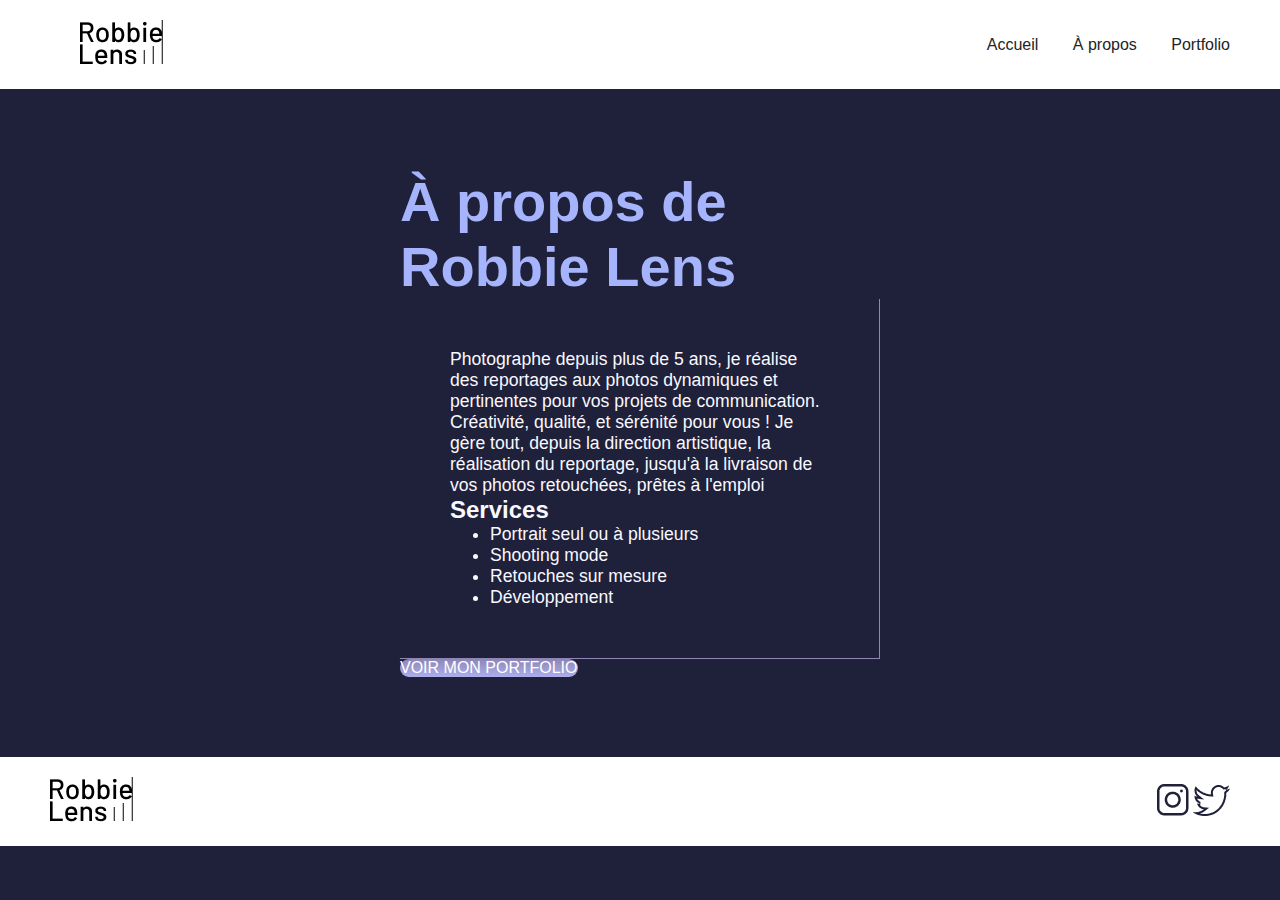
==== a-propos.html @ ce2e547f "grid, flex, apropos, accueil, portfolio" ====
<!DOCTYPE html>
<html lang="fr">

<head>
    <meta charset="utf-8">
    <link rel="stylesheet" href="style.css">
    <title>À propos - Robbie Lens Photographie</title>
</head>

<body>
    <header>
        <div class="header">
            <nav>
                
                <a href="index.html" class="lien-icone">
                    <img src="images/logo.png" alt="logo de Robbie Lens">
                </a>
                <div class="menu">
                    <a href="index.html">Accueil</a>
                    <a href="a-propos.html">À propos</a>
                    <a href="portfolio.html">Portfolio</a>
                </div>
            </nav>  
        </div>
    </header> 
   
    
    <main class="apropos-main">
        <section>
            <h1> À propos de Robbie Lens </h1>
            <div class="apropos">
                <p class="details-apropos"> Photographe depuis plus de 5 ans, 
                    je réalise des reportages aux photos dynamiques 
                    et pertinentes pour vos projets de communication. 
                    Créativité, qualité, et sérénité pour vous ! 
                    Je gère tout, depuis la direction artistique, 
                    la réalisation du reportage, jusqu'à la livraison de vos 
                    photos retouchées, prêtes à l'emploi
                </p>
            
                <h2>Services</h2>
                
                <ul>
                    <li>Portrait seul ou à plusieurs</li>
                    <li>Shooting mode</li>
                    <li>Retouches sur mesure</li>
                    <li>Développement</li>
                </ul>
            </div>
            <div>
                <a href="portfolio.html" class="cta">VOIR MON PORTFOLIO</a>
            </div>
        </section>
        
        
        
    </main>
    
    <footer>
        <div class="footer">
            <a href="index.html">
                <img src="images/logo.png" alt="logo de Robbie Lens">
            </a>
            <div>
                <a href="https://www.instagram.com/" target="_blank" class="lien-icone"> 
                    <img src="images/instagram.png" alt="Instagram">
                </a>
                <a href="https://twitter.com/" target="_blank" class="lien-icone"> 
                    <img src="images/twitter.png" alt="Twitter">
                </a>
            </div>
            
    
        </div>
    </footer>
    
   
   
   
</body>

</html>
---- style.css ----
* {
    margin: 0;
}

body {
    font-family: 'Manrope', sans-serif;
    font-size: 1em;
    background-color: #1F2039;
}
  
a{
    color: #242424;
    text-decoration: none;
}
h1{
    font-size: 3.5em;
    font-family: 'Montserrat', sans-serif;
    color: #A5B4FC;
}
h2{
    color: #f9f8ff;
}
p, li{
    font-size: 1.1em;
    color: #F9F8FF;
}
.important{
    color: #A5B4FC;
    font-style: normal;
}
header{
    position: sticky;
    top: 0px;
}
header, footer{
    padding: 20px 50px;
    background-color: white;
}
.header, .footer, .projet{
    background-color: white;
    color:#242424
}
.cta{
    display: inline-block;
    font-family: 'Montserrat', sans-serif;
    color: white;
    background: linear-gradient(#8e86b5, #acaeed);
    border-radius: 50px;
}
.apropos{
    padding:50px;
    border-bottom: solid 1px;
    border-right: solid 1px;
    border-color: #8e86b5;
}
a:hover{
    text-decoration: underline;
}
.cta:hover{
    text-decoration: none;
    background: linear-gradient(#696484, #8788BA);
}
.lien-icone:hover{
    opacity: 0.5;
}
section{
    padding: 80px;
}
.apropos-main{
    width: 50%;
    margin:auto;
}
apropos h2{
    margin-top: 20px;
}
nav, .footer{
    display:flex;
    flex-direction: row;
    justify-content: space-between;
    align-items: center;
}
nav a{
    margin-left: 30px;
}
.section-accueil{
    display:flex;
    flex-direction: row;
    width: 50%;
    align-items: center;
    margin:auto;
    padding:80px;
}
.grille-photo{
    display: flex;
    flex-direction: row;
    flex-wrap: wrap; 
    justify-content: center;
    margin-bottom: 15px;
    gap: 15px; 
}
.grille-photo img{
    width: 30%;
}

.projet h2{
    color: black;
    text-align: center;
    margin-bottom: 80px;
}

.portfolio-section-photos {
    background-color: white;
}
  
.portfolio-section-photos h2 {
    color: #242424;
    margin-bottom: 80px;
}
  
.grid-paysages img,
.grid-portraits img {
    width: 100%;
    height: 100%;
    /* Même si vous ne connaissez pas cette propriété, vous en aurez besoin pour permettre aux images de respecter les dimensions de la grid CSS */
    object-fit: cover;
}
.grid-paysages{
    display: grid;
    grid-template-columns: 1fr 1fr 1fr;
    grid-template-rows: 300px 300px 300px;
    gap:15px;
}
.grid-portraits{
    display: grid;
    grid-template-columns: 1fr 1fr 1fr;
    grid-template-rows: 300px 300px ;
    gap:15px;
}
.portfolio-section-photos h2{
    margin-top: 50px;
}
.conteneur-photo{
    position: relative;
}

.black-square{
    display: flex;
    position: absolute;
    top: 0;
    bottom: 0;
    right: 0;
    left: 0;
    align-items:center;
    justify-content:center;
    color :white;
    background-color: rgba(0,0,0,0.7);
    display: none;
}
.conteneur-photo:hover .black-square{
    display: flex;
}
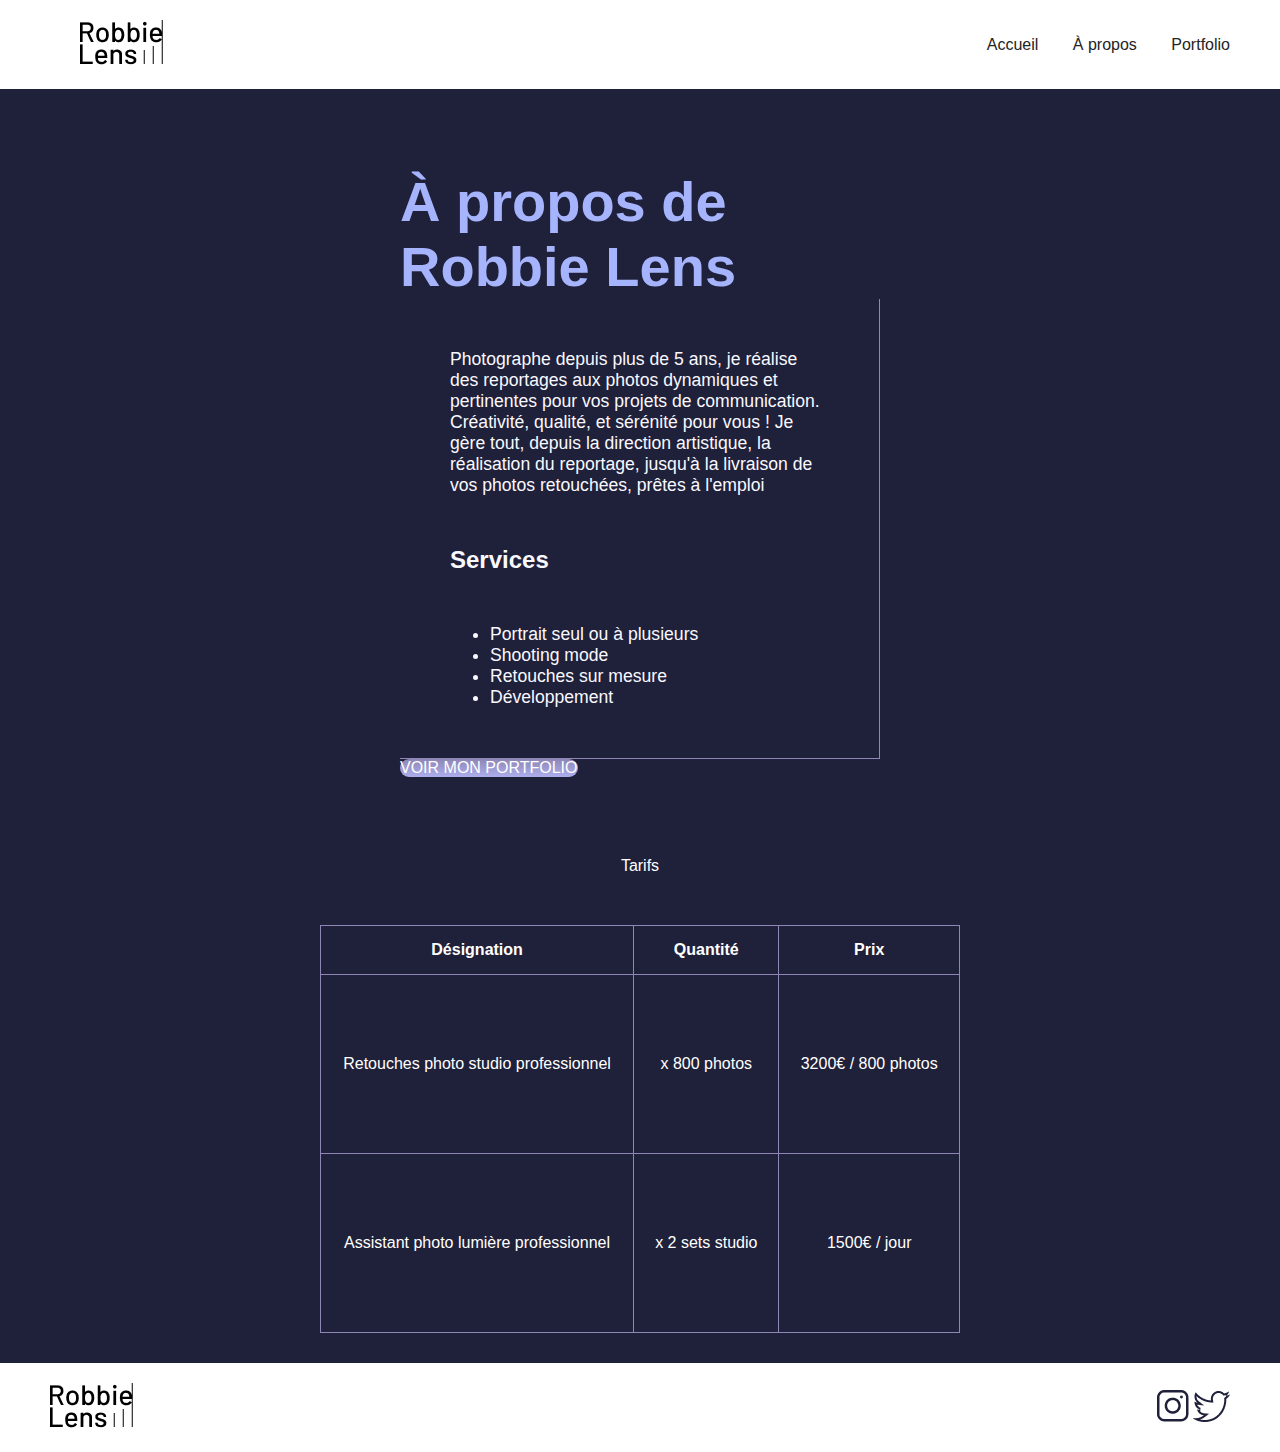
==== commit 6dcc4b20: "add table tarifs" ====
--- a/a-propos.html
+++ b/a-propos.html
@@ -27,7 +27,7 @@
     
     <main class="apropos-main">
         <section>
-            <h1> À propos de Robbie Lens </h1>
+            <h1 class="titre-apropos"> À propos de Robbie Lens </h1>
             <div class="apropos">
                 <p class="details-apropos"> Photographe depuis plus de 5 ans, 
                     je réalise des reportages aux photos dynamiques 
@@ -38,7 +38,7 @@
                     photos retouchées, prêtes à l'emploi
                 </p>
             
-                <h2>Services</h2>
+                <h2 class="titre-apropos h2-apropos">Services</h2>
                 
                 <ul>
                     <li>Portrait seul ou à plusieurs</li>
@@ -50,6 +50,26 @@
             <div>
                 <a href="portfolio.html" class="cta">VOIR MON PORTFOLIO</a>
             </div>
+        </section>
+        <section class="section-table">
+            <table>
+                <caption> Tarifs</caption>
+                <tr>
+                    <th>Désignation</th>
+                    <th>Quantité</th>
+                    <th>Prix</th>
+                </tr>
+                <tr>
+                    <td> Retouches photo studio professionnel</td>
+                    <td>x 800 photos</td>
+                    <td>3200€ / 800 photos</td>
+                </tr>
+                <tr>
+                    <td>Assistant photo lumière professionnel</td>
+                    <td> x 2 sets studio</td>
+                    <td>1500€ / jour</td>
+                </tr>
+            </table>
         </section>
         
         
--- a/style.css
+++ b/style.css
@@ -70,8 +70,9 @@
     width: 50%;
     margin:auto;
 }
-apropos h2{
-    margin-top: 20px;
+.apropos h2{
+    margin-top: 50px;
+    margin-bottom: 50px;
 }
 nav, .footer{
     display:flex;
@@ -158,4 +159,28 @@
 }
 .conteneur-photo:hover .black-square{
     display: flex;
-}+}
+.section-table{
+    padding:0px;
+}
+
+table{
+    text-align: center;
+    border: solid 1px #8e86b5;
+    border-collapse: collapse;
+    width: 100%;
+    color: white;
+    margin:auto;
+    margin-bottom: 30px;
+}
+caption{
+    margin-bottom:50px;
+}
+td, th{
+    border: solid 1px #8e86b5;
+    padding:15px;
+}
+td{
+    padding:80px 20px;
+}
+
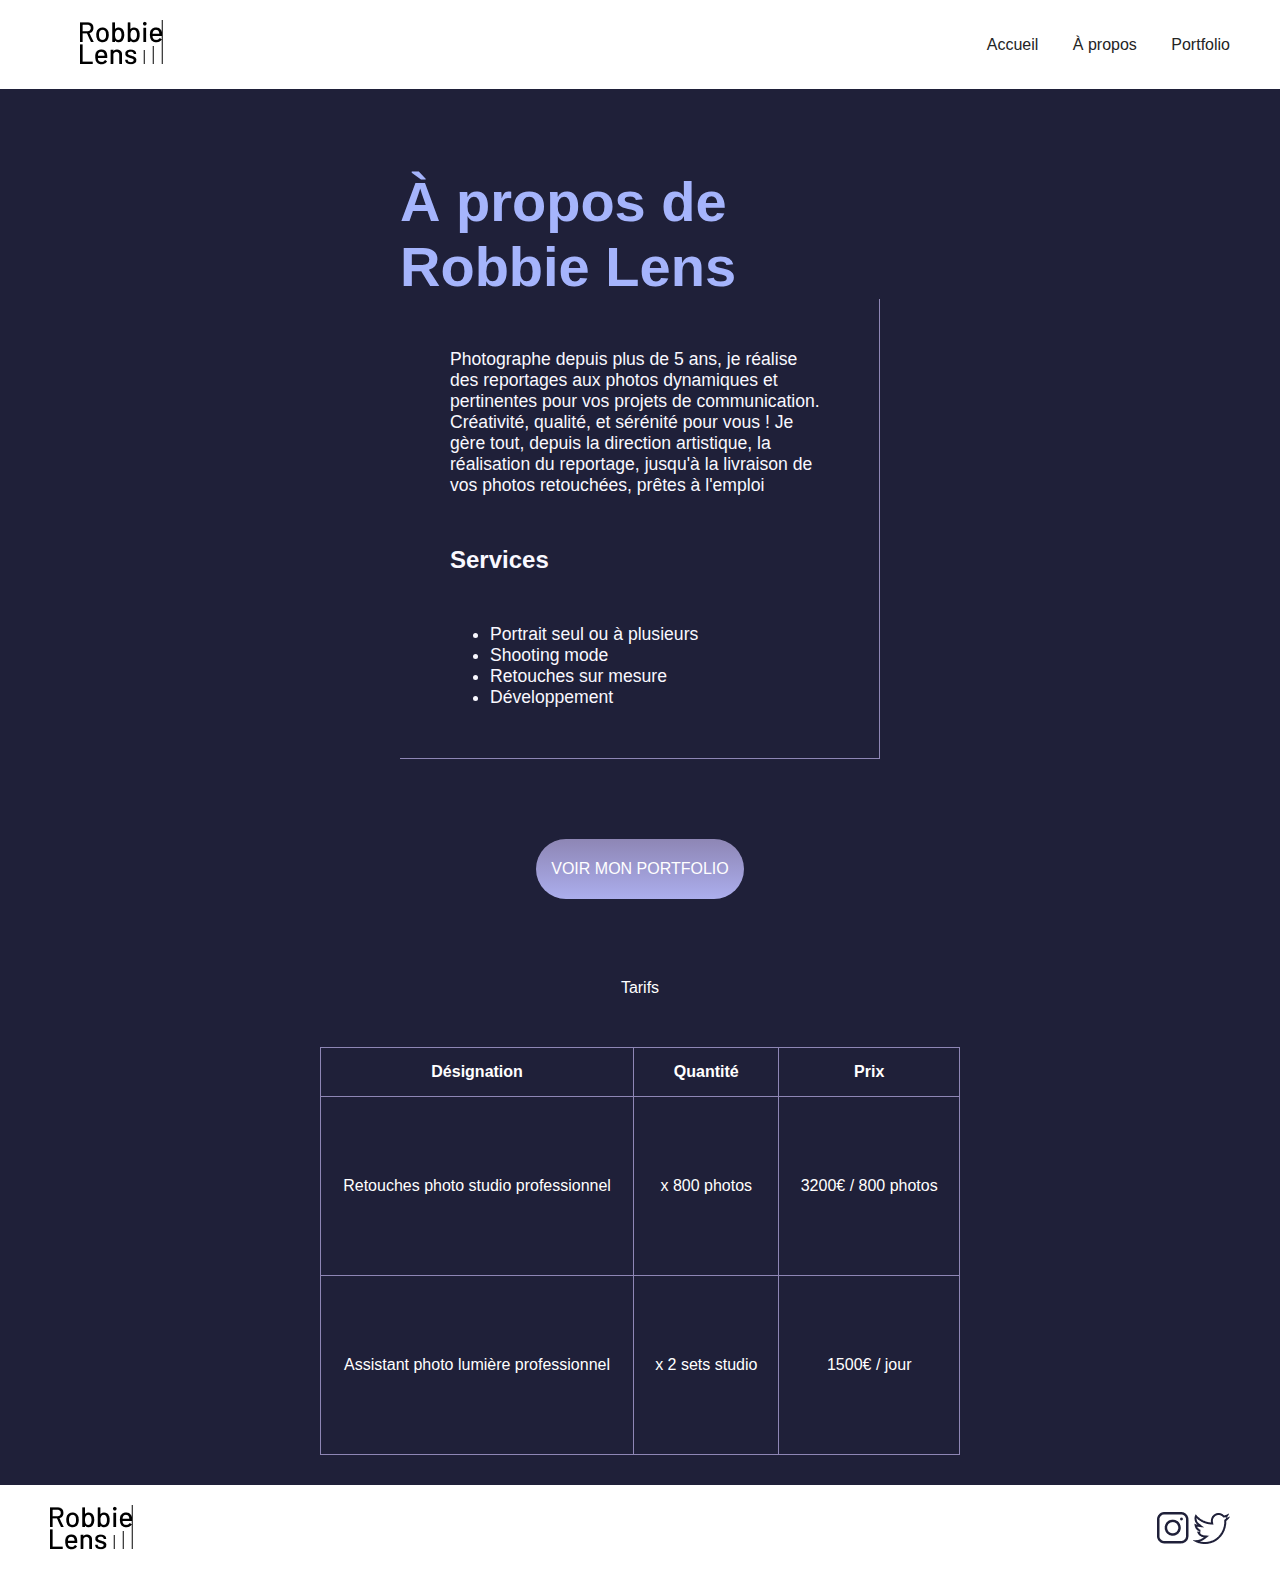
==== commit 0990b750: "add form, and responsive Media Queries" ====
--- a/a-propos.html
+++ b/a-propos.html
@@ -47,7 +47,7 @@
                     <li>Développement</li>
                 </ul>
             </div>
-            <div>
+            <div class="portfolio-link">
                 <a href="portfolio.html" class="cta">VOIR MON PORTFOLIO</a>
             </div>
         </section>
@@ -78,9 +78,11 @@
     
     <footer>
         <div class="footer">
-            <a href="index.html">
-                <img src="images/logo.png" alt="logo de Robbie Lens">
-            </a>
+
+                <a href="index.html" class="lien-icone">
+                    <img src="images/logo.png" alt="logo de Robbie Lens">
+                </a>
+            
             <div>
                 <a href="https://www.instagram.com/" target="_blank" class="lien-icone"> 
                     <img src="images/instagram.png" alt="Instagram">
--- a/style.css
+++ b/style.css
@@ -46,13 +46,19 @@
     color: white;
     background: linear-gradient(#8e86b5, #acaeed);
     border-radius: 50px;
+    line-height: 30px;
+    text-align: center;
+    padding: 15px;
+    margin-top: 30px;
 }
 .apropos{
     padding:50px;
     border-bottom: solid 1px;
     border-right: solid 1px;
     border-color: #8e86b5;
-}
+    margin-bottom: 50px;
+}
+
 a:hover{
     text-decoration: underline;
 }
@@ -73,6 +79,14 @@
 .apropos h2{
     margin-top: 50px;
     margin-bottom: 50px;
+}
+.portfolio-link{
+    display: flex;
+    align-content: center;
+    justify-content: center;
+    width: 100%;
+    margin-top: 80px;
+    margin: auto;
 }
 nav, .footer{
     display:flex;
@@ -184,3 +198,98 @@
     padding:80px 20px;
 }
 
+form{
+    color: white;
+    padding:20px;
+    display:flex;
+    flex-direction: column;
+}
+.inputs{
+    display:flex;
+    flex-direction: row;
+    flex-wrap: wrap;
+    gap:20px;
+
+}
+
+.input {
+    flex:1;
+   display: flex;
+   flex-direction: column;
+   margin-bottom: 20px;
+}
+
+input,
+textarea {
+  padding: 15px;
+  border-radius: 3px;
+  border: none;
+}
+
+label {
+  margin-bottom: 10px;
+}
+
+input[type="submit"]{
+    width:50%;
+    margin:auto;
+    margin-top:30px;
+}
+@media screen and (max-width: 996px) {
+    h1{
+        font-size: 2em;
+    }
+    form, .section-accueil{
+        max-width: 1000px;
+    }
+    .section-table{
+        display: none;
+    }
+    section{
+        padding:20px;
+    }
+    nav{
+        flex-direction: column;
+    }
+   .logo img{
+    margin-bottom: 20px;
+   }
+    .section-accueil{
+        flex-direction: column-reverse;
+        padding: 20px;
+        margin:0px;
+        width:  fit-content;
+    }
+    .accueil-photo{
+        width: 100%;
+    }
+    .accueil-photo img{
+        width: 100%;
+    }
+    .accueil-detail{
+        text-align: center;
+    }
+    .accueil-detail p{
+        margin-bottom: 20px;
+    }
+
+    .grid-paysages, .grid-portraits, .grille-photo{
+        display: flex;
+        flex-direction: column;
+        margin:0px;
+    }
+    .grille-photo img{
+        width: 100%;
+    }
+    h1{
+        margin-bottom: 20px;
+    }
+   .inputs{
+    flex-direction: column;
+   }
+   .apropos{
+    width:50%;
+    margin: auto;
+    padding: 20px;
+   }
+}